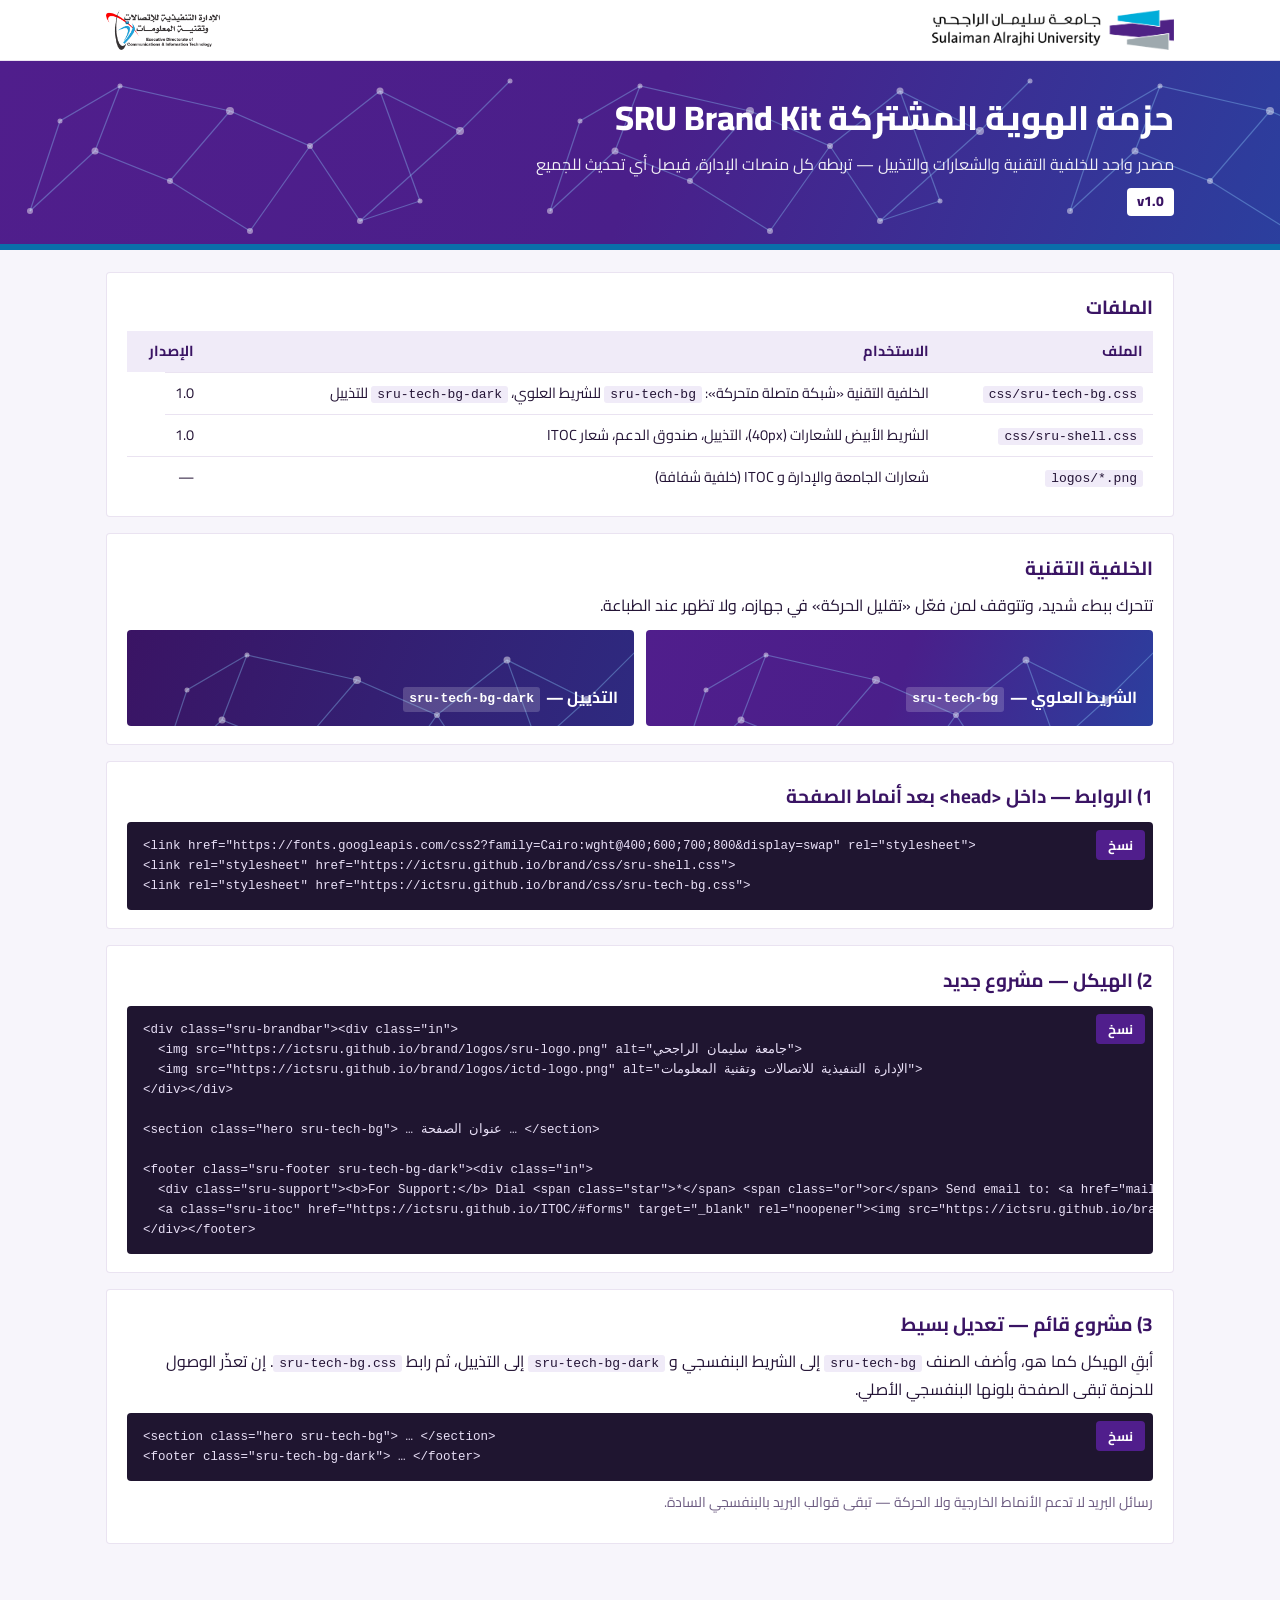
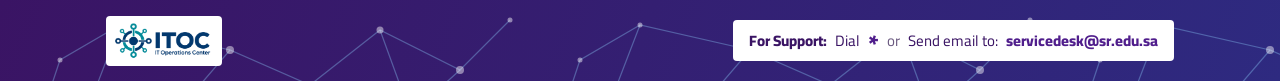
==== index.html @ 7514d079 "Add files via upload" ====
<!doctype html>
<html lang="ar" dir="rtl">
<head>
<meta charset="utf-8">
<meta name="viewport" content="width=device-width, initial-scale=1">
<title>حزمة الهوية المشتركة — SRU Brand Kit</title>
<link rel="preconnect" href="https://fonts.googleapis.com">
<link href="https://fonts.googleapis.com/css2?family=Cairo:wght@400;600;700;800&display=swap" rel="stylesheet">
<style>
:root{--purple:#501e8c;--purple-dark:#3a1464;--purple-light:#f0ebf8;--blue:#0a6eaa;--bg:#f7f5fb;--ink:#241436;--muted:#6b5a80;--border:rgba(80,30,140,.12)}
*{box-sizing:border-box}html,body{margin:0}
body{background:var(--bg);color:var(--ink);font-family:'Cairo',Tahoma,Arial,sans-serif;font-size:16px;line-height:1.7}
.en{direction:ltr;unicode-bidi:isolate;display:inline-block}
.hero{color:#fff}
.hero::after{content:"";position:absolute;inset:auto 0 0 0;height:6px;background:var(--blue)}
.hero .in{max-width:1100px;margin:0 auto;padding:28px 16px 34px}
.hero h1{margin:0;font-size:clamp(24px,4vw,34px);font-weight:800}
.hero p{margin:4px 0 0;opacity:.92}
main{max-width:1100px;margin:0 auto;padding:22px 16px 40px}
.card{background:#fff;border:1px solid var(--border);border-radius:4px;padding:18px 20px;margin-bottom:16px}
.card h2{margin:0 0 8px;font-size:19px;color:var(--purple-dark)}
.card p{margin:0 0 10px}
table{width:100%;border-collapse:collapse;font-size:14.5px}
th,td{text-align:right;padding:8px 10px;border-top:1px solid var(--border);vertical-align:top}
th{background:var(--purple-light);color:var(--purple-dark);border-top:0}
code{font-family:Consolas,Menlo,monospace;font-size:13px;background:var(--purple-light);padding:1px 6px;border-radius:3px;direction:ltr;unicode-bidi:isolate}
.snip{position:relative;margin:10px 0 0}
.snip pre{direction:ltr;text-align:left;background:#1f1530;color:#e9e0f7;border-radius:4px;padding:14px 16px;overflow-x:auto;font-size:12.5px;line-height:1.6;margin:0}
.copy{position:absolute;top:8px;right:8px;background:var(--purple);color:#fff;border:0;border-radius:4px;padding:4px 12px;font:inherit;font-size:13px;font-weight:700;cursor:pointer}
.copy:focus-visible{outline:2px solid #fff;outline-offset:2px}
.demo{display:grid;grid-template-columns:repeat(2,minmax(0,1fr));gap:12px}
@media (max-width:700px){.demo{grid-template-columns:minmax(0,1fr)}}
.sw{border-radius:4px;min-height:96px;color:#fff;padding:14px 16px;font-weight:700;display:flex;align-items:flex-end}
.ver{display:inline-block;background:#fff;color:var(--purple-dark);border-radius:4px;padding:2px 10px;font-weight:800;font-size:14px;margin-top:10px}
</style>
<link rel="stylesheet" href="css/sru-shell.css">
<link rel="stylesheet" href="css/sru-tech-bg.css">
</head>
<body>

<div class="sru-brandbar"><div class="in">
  <img src="logos/sru-logo.png" alt="جامعة سليمان الراجحي">
  <img src="logos/ictd-logo.png" alt="الإدارة التنفيذية للاتصالات وتقنية المعلومات">
</div></div>

<section class="hero sru-tech-bg"><div class="in">
  <h1>حزمة الهوية المشتركة <span class="en">SRU Brand Kit</span></h1>
  <p>مصدر واحد للخلفية التقنية والشعارات والتذييل — تربطه كل منصات الإدارة، فيصل أي تحديث للجميع</p>
  <span class="ver en">v1.0</span>
</div></section>

<main>
  <section class="card">
    <h2>الملفات</h2>
    <table>
      <thead><tr><th>الملف</th><th>الاستخدام</th><th>الإصدار</th></tr></thead>
      <tbody>
        <tr><td><code>css/sru-tech-bg.css</code></td><td>الخلفية التقنية «شبكة متصلة متحركة»: <code>sru-tech-bg</code> للشريط العلوي، <code>sru-tech-bg-dark</code> للتذييل</td><td class="en">1.0</td></tr>
        <tr><td><code>css/sru-shell.css</code></td><td>الشريط الأبيض للشعارات (40px)، التذييل، صندوق الدعم، شعار ITOC</td><td class="en">1.0</td></tr>
        <tr><td><code>logos/*.png</code></td><td>شعارات الجامعة والإدارة و ITOC (خلفية شفافة)</td><td>—</td></tr>
      </tbody>
    </table>
  </section>

  <section class="card">
    <h2>الخلفية التقنية</h2>
    <p>تتحرك ببطء شديد، وتتوقف لمن فعّل «تقليل الحركة» في جهازه، ولا تظهر عند الطباعة.</p>
    <div class="demo">
      <div class="sw sru-tech-bg">الشريط العلوي — <code style="background:rgba(255,255,255,.18);color:#fff;margin-right:6px">sru-tech-bg</code></div>
      <div class="sw sru-tech-bg-dark">التذييل — <code style="background:rgba(255,255,255,.18);color:#fff;margin-right:6px">sru-tech-bg-dark</code></div>
    </div>
  </section>

  <section class="card">
    <h2>1) الروابط — داخل &lt;head&gt; بعد أنماط الصفحة</h2>
    <div class="snip"><button class="copy" type="button">نسخ</button><pre id="s1">&lt;link href="https://fonts.googleapis.com/css2?family=Cairo:wght@400;600;700;800&amp;display=swap" rel="stylesheet"&gt;
&lt;link rel="stylesheet" href="https://ictsru.github.io/brand/css/sru-shell.css"&gt;
&lt;link rel="stylesheet" href="https://ictsru.github.io/brand/css/sru-tech-bg.css"&gt;</pre></div>
  </section>

  <section class="card">
    <h2>2) الهيكل — مشروع جديد</h2>
    <div class="snip"><button class="copy" type="button">نسخ</button><pre>&lt;div class="sru-brandbar"&gt;&lt;div class="in"&gt;
  &lt;img src="https://ictsru.github.io/brand/logos/sru-logo.png" alt="جامعة سليمان الراجحي"&gt;
  &lt;img src="https://ictsru.github.io/brand/logos/ictd-logo.png" alt="الإدارة التنفيذية للاتصالات وتقنية المعلومات"&gt;
&lt;/div&gt;&lt;/div&gt;

&lt;section class="hero sru-tech-bg"&gt; … عنوان الصفحة … &lt;/section&gt;

&lt;footer class="sru-footer sru-tech-bg-dark"&gt;&lt;div class="in"&gt;
  &lt;div class="sru-support"&gt;&lt;b&gt;For Support:&lt;/b&gt; Dial &lt;span class="star"&gt;*&lt;/span&gt; &lt;span class="or"&gt;or&lt;/span&gt; Send email to: &lt;a href="mailto:servicedesk@sr.edu.sa"&gt;servicedesk@sr.edu.sa&lt;/a&gt;&lt;/div&gt;
  &lt;a class="sru-itoc" href="https://ictsru.github.io/ITOC/#forms" target="_blank" rel="noopener"&gt;&lt;img src="https://ictsru.github.io/brand/logos/itoc-logo.png" alt="ITOC — IT Operations Center"&gt;&lt;/a&gt;
&lt;/div&gt;&lt;/footer&gt;</pre></div>
  </section>

  <section class="card">
    <h2>3) مشروع قائم — تعديل بسيط</h2>
    <p>أبقِ الهيكل كما هو، وأضف الصنف <code>sru-tech-bg</code> إلى الشريط البنفسجي و <code>sru-tech-bg-dark</code> إلى التذييل، ثم رابط <code>sru-tech-bg.css</code>. إن تعذّر الوصول للحزمة تبقى الصفحة بلونها البنفسجي الأصلي.</p>
    <div class="snip"><button class="copy" type="button">نسخ</button><pre>&lt;section class="hero sru-tech-bg"&gt; … &lt;/section&gt;
&lt;footer class="sru-tech-bg-dark"&gt; … &lt;/footer&gt;</pre></div>
    <p style="margin-top:10px;color:var(--muted);font-size:14px">رسائل البريد لا تدعم الأنماط الخارجية ولا الحركة — تبقى قوالب البريد بالبنفسجي السادة.</p>
  </section>
</main>

<footer class="sru-footer sru-tech-bg-dark"><div class="in">
  <div class="sru-support"><b>For Support:</b> Dial <span class="star" aria-label="star">*</span> <span class="or">or</span> Send email to: <a href="mailto:servicedesk@sr.edu.sa">servicedesk@sr.edu.sa</a></div>
  <a class="sru-itoc" href="https://ictsru.github.io/ITOC/#forms" target="_blank" rel="noopener" title="ITOC — IT Operations Center"><img src="logos/itoc-logo.png" alt="ITOC — IT Operations Center"></a>
</div></footer>

<script>
document.querySelectorAll('.copy').forEach(function (b) {
  b.addEventListener('click', function () {
    var t = b.parentNode.querySelector('pre').textContent;
    function done() { b.textContent = 'تم النسخ ✓'; setTimeout(function () { b.textContent = 'نسخ'; }, 1500); }
    if (navigator.clipboard) navigator.clipboard.writeText(t).then(done, function () {}); else done();
  });
});
</script>
</body>
</html>
---- css/sru-shell.css ----
/*!
 * SRU Shell — brand bar + footer · v1.0 (2026-10-22)
 * الشريط الأبيض للشعارات + التذييل الموحّد لمشاريع ICTD / ITOC — جامعة سليمان الراجحي
 * Source of truth: SRU_IDENTITY.md (purple #501e8c, purple-dark #3a1464, blue #0a6eaa, radius 4px, Cairo, RTL)
 * Pair with sru-tech-bg.css (header band = .sru-tech-bg, footer = .sru-tech-bg-dark).
 */
.sru-brandbar{background:#fff;border-bottom:1px solid rgba(80,30,140,.12)}
.sru-brandbar .in{max-width:1100px;margin:0 auto;padding:10px 16px;display:flex;justify-content:space-between;align-items:center;gap:16px}
.sru-brandbar img{display:block;height:40px;width:auto;max-width:46%}
@media (max-width:480px){.sru-brandbar img{height:32px}}

.sru-footer{color:#fff}
.sru-footer .in{max-width:1100px;margin:0 auto;padding:16px;display:flex;justify-content:space-between;align-items:center;gap:16px;flex-wrap:wrap}
.sru-support{direction:ltr;background:#fff;color:#3a1464;border-radius:4px;padding:8px 16px;display:flex;align-items:center;gap:8px;flex-wrap:wrap;font-size:15px;font-family:'Cairo',Tahoma,Arial,sans-serif}
.sru-support b{font-weight:800}
.sru-support .star{font-size:26px;font-weight:800;line-height:.6;padding-top:8px;color:#501e8c}
.sru-support .or{color:#6b5a80}
.sru-support a{color:#501e8c;font-weight:800;text-decoration:none}
.sru-itoc{display:block;background:#fff;border-radius:4px;padding:5px 9px;line-height:0}
.sru-itoc img{height:40px;width:auto;display:block}
.sru-itoc:focus-visible,.sru-support a:focus-visible{outline:2px solid #fff;outline-offset:2px}
@media print{.sru-footer{display:none}}
---- css/sru-tech-bg.css ----
/*!
 * SRU Tech Background · Network — v1.0 (2026-10-22)
 * نمط الخلفية التقنية الموحّد لمشاريع ICTD / ITOC — جامعة سليمان الراجحي
 * Approved: option C «شبكة متصلة متحركة» (Coffee with IT v3.4)
 *
 * Usage:
 *   <section class="hero sru-tech-bg">…</section>        ← purple header band
 *   <footer class="sru-tech-bg-dark">…</footer>          ← dark footer
 * Children stay above the pattern automatically (isolation + z-index:-1).
 * Motion stops for users with "reduce motion"; pattern is removed when printing.
 * Pair with: logos 40px high in the white brand bar, app mark 60px in the header band.
 */
/* ===== SRU Tech Background · Network (نمط الخلفية التقنية — شبكة متصلة متحركة) · v1.0 ===== */
.sru-tech-bg,.sru-tech-bg-dark{position:relative;overflow:hidden;isolation:isolate}
.sru-tech-bg{background:#501e8c linear-gradient(110deg,#501e8c 0%,#4a1f8a 50%,#2b3f9e 100%)}
.sru-tech-bg-dark{background:#3a1464 linear-gradient(110deg,#3a1464 0%,#2e2a80 100%)}
.sru-tech-bg::before,.sru-tech-bg-dark::before{content:"";position:absolute;inset:0;z-index:-1;pointer-events:none;
  background-image:url('data:image/svg+xml,%3Csvg%20xmlns%3D%22http%3A//www.w3.org/2000/svg%22%20width%3D%22520%22%20height%3D%22200%22%20viewBox%3D%220%200%20520%20200%22%3E%3Cg%20fill%3D%22none%22%20stroke%3D%22%238fd3ff%22%20stroke-opacity%3D%22.35%22%20stroke-width%3D%221.2%22%3E%3Cpath%20d%3D%22M30%20150L95%2090L170%20120L230%2050L310%2085L380%2030L460%2070L510%2020%22/%3E%3Cpath%20d%3D%22M95%2090L120%2025L230%2050%22/%3E%3Cpath%20d%3D%22M170%20120L250%20170L310%2085L360%20160L460%2070%22/%3E%3Cpath%20d%3D%22M380%2030L420%20140L360%20160%22/%3E%3Cpath%20d%3D%22M30%20150L60%2060L120%2025%22/%3E%3C/g%3E%3Cg%20fill%3D%22%23ffffff%22%20fill-opacity%3D%22.45%22%3E%3Ccircle%20cx%3D%2230%22%20cy%3D%22150%22%20r%3D%223%22/%3E%3Ccircle%20cx%3D%2295%22%20cy%3D%2290%22%20r%3D%223.5%22/%3E%3Ccircle%20cx%3D%22170%22%20cy%3D%22120%22%20r%3D%223%22/%3E%3Ccircle%20cx%3D%22230%22%20cy%3D%2250%22%20r%3D%224%22/%3E%3Ccircle%20cx%3D%22310%22%20cy%3D%2285%22%20r%3D%223%22/%3E%3Ccircle%20cx%3D%22380%22%20cy%3D%2230%22%20r%3D%223.5%22/%3E%3Ccircle%20cx%3D%22460%22%20cy%3D%2270%22%20r%3D%224%22/%3E%3Ccircle%20cx%3D%22510%22%20cy%3D%2220%22%20r%3D%222.5%22/%3E%3Ccircle%20cx%3D%22120%22%20cy%3D%2225%22%20r%3D%222.5%22/%3E%3Ccircle%20cx%3D%22250%22%20cy%3D%22170%22%20r%3D%223%22/%3E%3Ccircle%20cx%3D%22360%22%20cy%3D%22160%22%20r%3D%223%22/%3E%3Ccircle%20cx%3D%22420%22%20cy%3D%22140%22%20r%3D%222.5%22/%3E%3Ccircle%20cx%3D%2260%22%20cy%3D%2260%22%20r%3D%222.5%22/%3E%3C/g%3E%3C/svg%3E');background-size:520px 200px;animation:sruNetDrift 40s linear infinite}
@keyframes sruNetDrift{from{background-position:0 0}to{background-position:-520px 0}}
@media (prefers-reduced-motion:reduce){.sru-tech-bg::before,.sru-tech-bg-dark::before{animation:none}}
@media print{.sru-tech-bg,.sru-tech-bg-dark{background:#fff!important}.sru-tech-bg::before,.sru-tech-bg-dark::before{display:none}}
/* ===== end SRU Tech Background ===== */
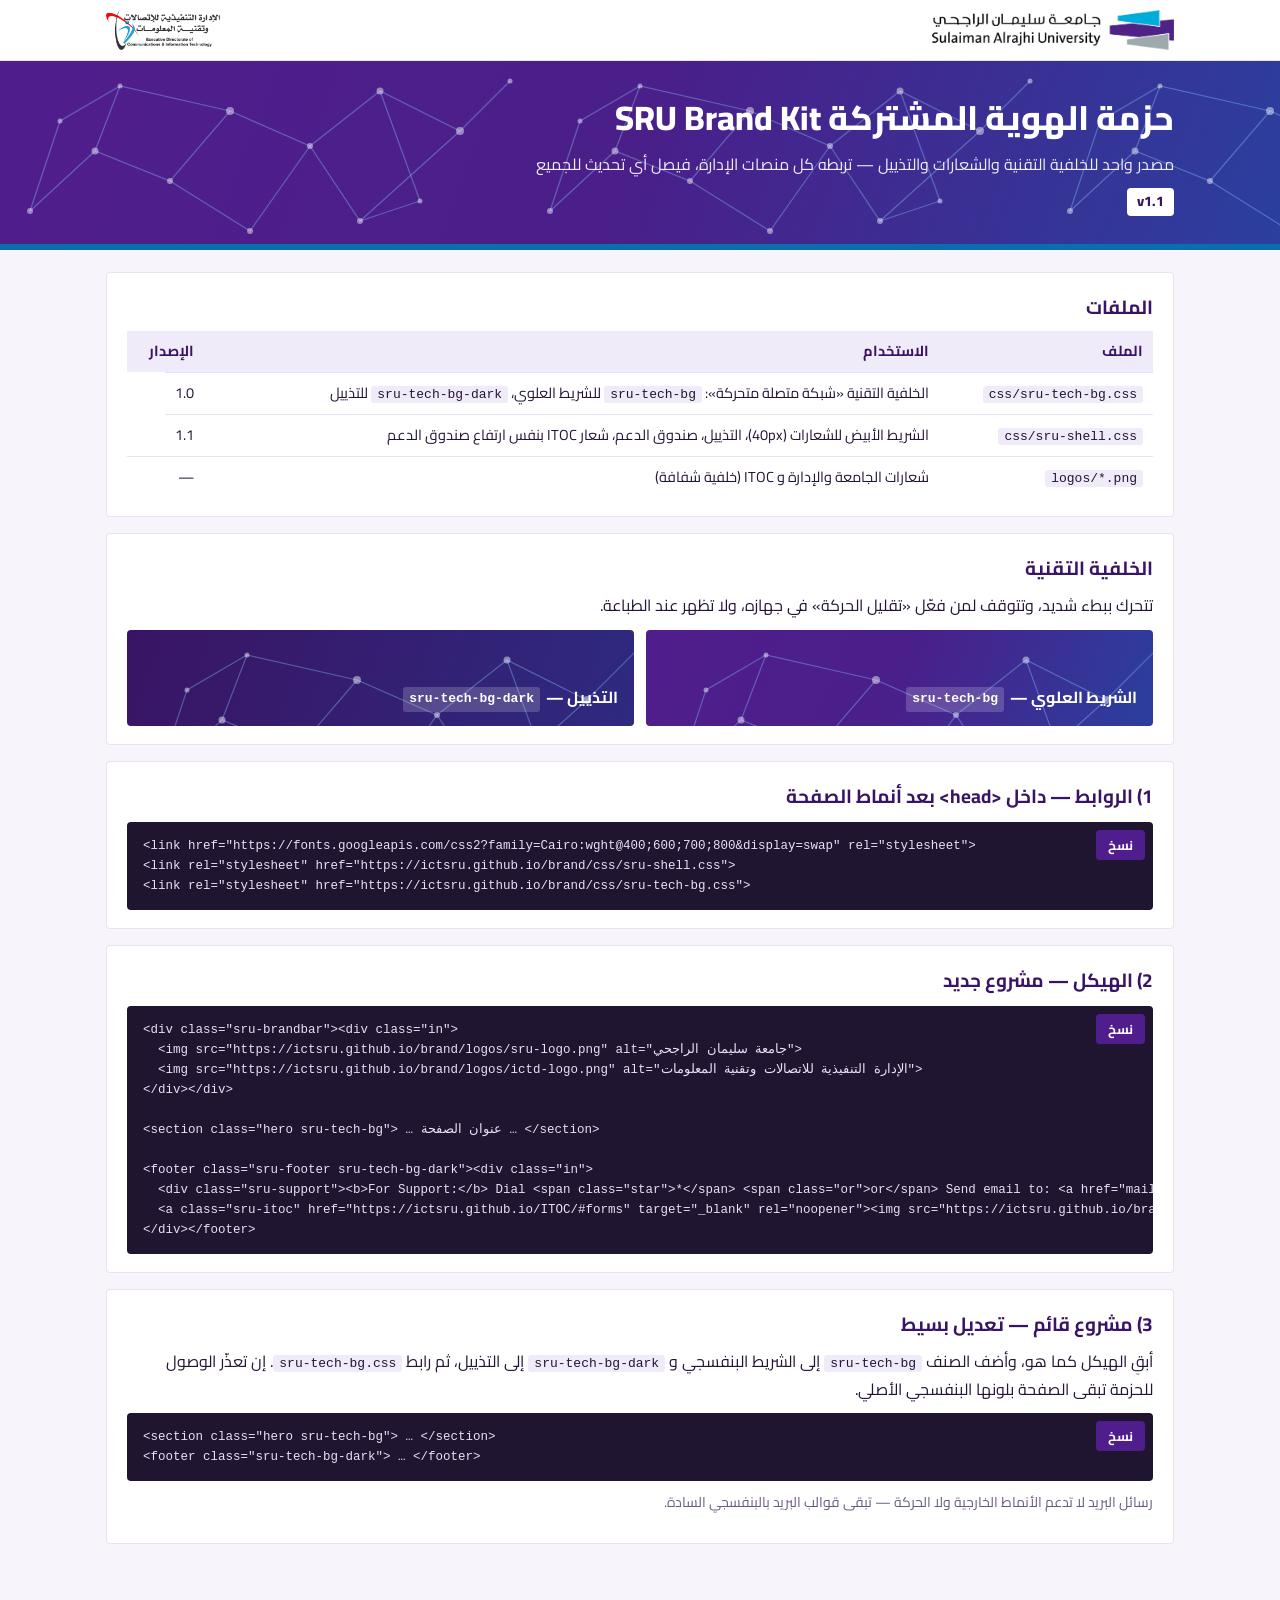
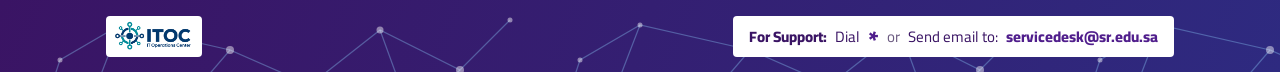
==== commit 30ce0d41: "Add files via upload" ====
--- a/index.html
+++ b/index.html
@@ -46,7 +46,7 @@
 <section class="hero sru-tech-bg"><div class="in">
   <h1>حزمة الهوية المشتركة <span class="en">SRU Brand Kit</span></h1>
   <p>مصدر واحد للخلفية التقنية والشعارات والتذييل — تربطه كل منصات الإدارة، فيصل أي تحديث للجميع</p>
-  <span class="ver en">v1.0</span>
+  <span class="ver en">v1.1</span>
 </div></section>
 
 <main>
@@ -56,7 +56,7 @@
       <thead><tr><th>الملف</th><th>الاستخدام</th><th>الإصدار</th></tr></thead>
       <tbody>
         <tr><td><code>css/sru-tech-bg.css</code></td><td>الخلفية التقنية «شبكة متصلة متحركة»: <code>sru-tech-bg</code> للشريط العلوي، <code>sru-tech-bg-dark</code> للتذييل</td><td class="en">1.0</td></tr>
-        <tr><td><code>css/sru-shell.css</code></td><td>الشريط الأبيض للشعارات (40px)، التذييل، صندوق الدعم، شعار ITOC</td><td class="en">1.0</td></tr>
+        <tr><td><code>css/sru-shell.css</code></td><td>الشريط الأبيض للشعارات (40px)، التذييل، صندوق الدعم، شعار ITOC بنفس ارتفاع صندوق الدعم</td><td class="en">1.1</td></tr>
         <tr><td><code>logos/*.png</code></td><td>شعارات الجامعة والإدارة و ITOC (خلفية شفافة)</td><td>—</td></tr>
       </tbody>
     </table>
--- a/css/sru-shell.css
+++ b/css/sru-shell.css
@@ -1,5 +1,5 @@
 /*!
- * SRU Shell — brand bar + footer · v1.0 (2026-10-22)
+ * SRU Shell — brand bar + footer · v1.1 (2026-10-22)
  * الشريط الأبيض للشعارات + التذييل الموحّد لمشاريع ICTD / ITOC — جامعة سليمان الراجحي
  * Source of truth: SRU_IDENTITY.md (purple #501e8c, purple-dark #3a1464, blue #0a6eaa, radius 4px, Cairo, RTL)
  * Pair with sru-tech-bg.css (header band = .sru-tech-bg, footer = .sru-tech-bg-dark).
@@ -10,13 +10,15 @@
 @media (max-width:480px){.sru-brandbar img{height:32px}}
 
 .sru-footer{color:#fff}
-.sru-footer .in{max-width:1100px;margin:0 auto;padding:16px;display:flex;justify-content:space-between;align-items:center;gap:16px;flex-wrap:wrap}
+/* v1.1: the support box and the ITOC badge share one row height (align-items:stretch) */
+.sru-footer .in{max-width:1100px;margin:0 auto;padding:16px;display:flex;justify-content:space-between;align-items:stretch;gap:16px;flex-wrap:wrap}
 .sru-support{direction:ltr;background:#fff;color:#3a1464;border-radius:4px;padding:8px 16px;display:flex;align-items:center;gap:8px;flex-wrap:wrap;font-size:15px;font-family:'Cairo',Tahoma,Arial,sans-serif}
 .sru-support b{font-weight:800}
 .sru-support .star{font-size:26px;font-weight:800;line-height:.6;padding-top:8px;color:#501e8c}
 .sru-support .or{color:#6b5a80}
 .sru-support a{color:#501e8c;font-weight:800;text-decoration:none}
-.sru-itoc{display:block;background:#fff;border-radius:4px;padding:5px 9px;line-height:0}
-.sru-itoc img{height:40px;width:auto;display:block}
+/* v1.1: ITOC badge = same height as the «For Support» box; logo 32px (was 40px) */
+.sru-itoc{display:flex;align-items:center;background:#fff;border-radius:4px;padding:3px 9px;line-height:0}
+.sru-itoc img{height:32px;width:auto;display:block}
 .sru-itoc:focus-visible,.sru-support a:focus-visible{outline:2px solid #fff;outline-offset:2px}
 @media print{.sru-footer{display:none}}
